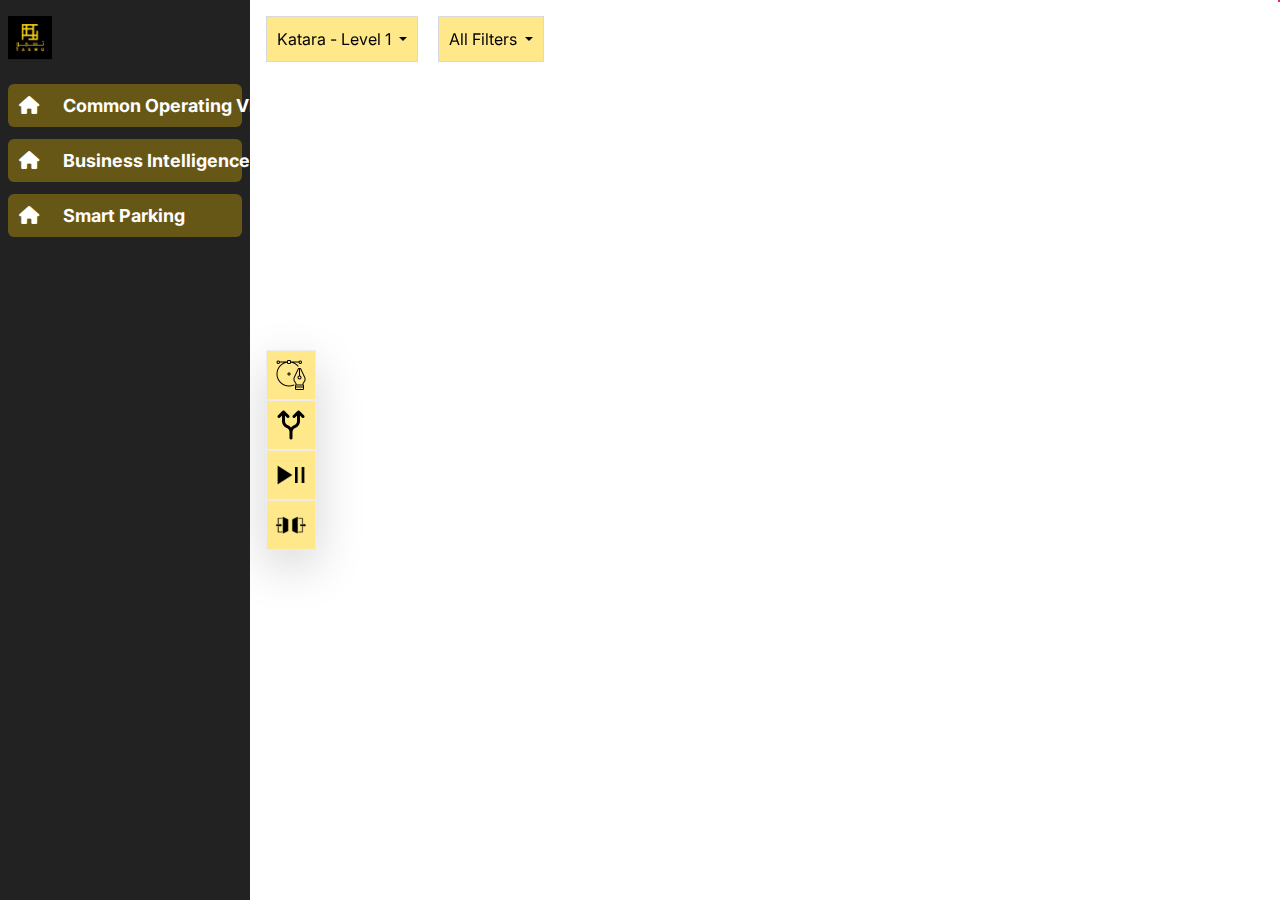
==== common-operating-view.html @ 6084bf0f "updated" ====
<!DOCTYPE html>
<html lang="en">

<head>
    <meta charset="UTF-8" />
    <meta name="viewport" content="width=device-width, initial-scale=1.0" />
    <title>Tasmu Platform</title>
    <link href="https://cdn.jsdelivr.net/npm/bootstrap@5.3.1/dist/css/bootstrap.min.css" rel="stylesheet" />
    <link rel="stylesheet" href="https://cdnjs.cloudflare.com/ajax/libs/font-awesome/6.4.2/css/all.min.css" />
    <link rel="stylesheet" href="assets/css/main.css" />
    <link rel="stylesheet" href="assets/css/common-operating-view.css" />
</head>

<body>
    <div id="wrapper" class="toggled">
        <aside id="sidebar-wrapper" class="px-2 py-3">
            <div class="sidebar-brand text-start mb-4">
                <a href="#" class="navbar-brand" id="sidebar-toggle">
                    <img src="assets/images/logo-sidebar.png" alt="" />
                </a>
            </div>
            <ul class="sidebar-nav p-0 m-0 list-unstyled">
                <li class="active">
                    <a href="#"
                        class="d-flex align-items-center justify-content-start py-2 rounded-2 gap-4 text-white fw-bold text-nowrap"><i
                            class="fa fa-home"></i>
                        <span>Common Operating View</span>
                    </a>
                </li>
                <li>
                    <a href="#"
                        class="d-flex align-items-center justify-content-start py-2 rounded-2 gap-4 text-white fw-bold text-nowrap"><i
                            class="fa fa-home"></i>
                        <span>Business Intelligence Dashboard</span>
                    </a>
                </li>
                <li>
                    <a href="#"
                        class="d-flex align-items-center justify-content-start py-2 rounded-2 gap-4 text-white fw-bold text-nowrap"><i
                            class="fa fa-home"></i>
                        <span>Smart Parking</span>
                    </a>
                </li>
            </ul>
        </aside>

        <section id="content-wrapper">
            <div class="d-flex position-relative">
                <div class="overlay-btns-wrapper position-absolute top-0 mt-3">
                    <div class="dropdown">
                        <a class="btn btn-primary dropdown-toggle rounded-0 me-3" href="#" role="button"
                            data-bs-toggle="dropdown" aria-expanded="false">
                            Katara - Level 1
                        </a>

                        <a class="btn btn-primary dropdown-toggle rounded-0" href="#" role="button"
                            data-bs-toggle="dropdown" aria-expanded="false">
                            All Filters
                        </a>

                        <div class="dropdown-menu p-2 rounded-0">
                            <div class="d-flex gap-4">
                                <div class="column">
                                    <div class="dropdown-items-heading mb-2 pb-2">
                                        <h6 class="">Date</h6>
                                    </div>
                                    <ul class="p-0 m-0 list-unstyled d-flex flex-column gap-2">
                                        <li>
                                            <label for="">Start</label>
                                            <input type="text" />
                                        </li>
                                        <li>
                                            <label for="">End</label>
                                            <input type="text" />
                                        </li>
                                    </ul>
                                </div>

                                <div class="column">
                                    <div class="dropdown-items-heading mb-2 pb-2">
                                        <h6 class="">Time</h6>
                                    </div>
                                    <ul class="p-0 m-0 list-unstyled d-flex flex-column gap-2">
                                        <li class="d-flex align-items-center gap-2">
                                            <input type="checkbox" id="full-day" />
                                            <label for="full-day">Full Day</label>
                                        </li>
                                        <li class="d-flex align-items-center gap-2">
                                            <input type="checkbox" id="day" />
                                            <label for="day">Day</label>
                                        </li>
                                        <li class="d-flex align-items-center gap-2">
                                            <input type="checkbox" id="afternoon" />
                                            <label for="afternoon">Afternoon</label>
                                        </li>
                                    </ul>
                                </div>

                                <div class="column">
                                    <div class="dropdown-items-heading mb-2 pb-2">
                                        <h6 class="text-nowrap">Time Interval</h6>
                                    </div>
                                    <ul class="p-0 m-0 list-unstyled d-flex flex-column gap-2">
                                        <li class="d-flex align-items-center gap-2">
                                            <input type="checkbox" id="real-time" />
                                            <label for="real-time">Real Time</label>
                                        </li>
                                        <li class="d-flex align-items-center gap-2">
                                            <input type="checkbox" id="15-mins" />
                                            <label for="15-mins">15 Mins</label>
                                        </li>
                                        <li class="d-flex align-items-center gap-2">
                                            <input type="checkbox" id="30-mins" />
                                            <label for="30-mins">30 Mins</label>
                                        </li>
                                        <li class="d-flex align-items-center gap-2">
                                            <input type="checkbox" id="1-hour" />
                                            <label for="1-hour">1 Hour</label>
                                        </li>
                                    </ul>
                                </div>

                                <div class="column">
                                    <div class="dropdown-items-heading mb-2 pb-2">
                                        <h6 class="">Target Population</h6>
                                    </div>
                                    <ul class="p-0 m-0 list-unstyled d-flex flex-column gap-2">
                                        <li>
                                            <label for="">Start</label>
                                            <input type="text" />
                                        </li>
                                        <li>
                                            <label for="">End</label>
                                            <input type="text" />
                                        </li>
                                    </ul>
                                </div>
                            </div>
                        </div>
                    </div>
                </div>

                <div class="side-btns position-absolute top-50 translate-middle-y shadow-lg">
                    <a href="#" class="side-btns-icon">
                        <img src="assets/images/pen.svg" class="w-100 h-100 object-fit-contain" alt="" />
                    </a>
                    <a href="#" class="side-btns-icon">
                        <img src="assets/images/double-arrow.svg" class="w-100 h-100 object-fit-contain" alt="" />
                    </a>
                    <a href="#" class="side-btns-icon">
                        <img src="assets/images/pause-play.svg" class="w-100 h-100 object-fit-contain" alt="" />
                    </a>
                    <a href="#" class="side-btns-icon">
                        <img src="assets/images/enter-exit.svg" class="w-100 h-100 object-fit-contain" alt="" />
                    </a>
                </div>

                <iframe
                    src="https://www.google.com/maps/embed?pb=!1m18!1m12!1m3!1d3605.1408170069312!2d68.34638577492206!3d25.36659662481938!2m3!1f0!2f0!3f0!3m2!1i1024!2i768!4f13.1!3m3!1m2!1s0x394c7153cbf49ea7%3A0xd67034353f6c5595!2sTechriv%20Solutions!5e0!3m2!1sen!2s!4v1694758147060!5m2!1sen!2s"
                    width="600" height="450" style="border: 0" allowfullscreen="" loading="lazy"
                    referrerpolicy="no-referrer-when-downgrade" class="map-iframe"></iframe>


            </div>
        </section>

        <div class="right-sidebar position-fixed end-0 top-0 border border-danger">

        </div>
    </div>

    <script src="https://cdn.jsdelivr.net/npm/bootstrap@5.3.1/dist/js/bootstrap.bundle.min.js"></script>
    <script src="assets/js/main.js"></script>
</body>

</html>
---- assets/css/main.css ----
@import url('https://fonts.googleapis.com/css2?family=Inter:wght@300;400;500;600;700&display=swap');

body {
    font-family: 'Inter', sans-serif;
}


h3 {
    font-size: 28px;
    font-weight: 600;
    margin-bottom: 0;
}

h6 {
    font-size: 18px;
    margin-bottom: 0;
}

a {
    font-size: 18px;
    text-decoration: none;
}

label {
    font-size: 17px;
}

img {
    width: auto;
    height: auto;
    max-width: 100%;
}

input:focus-visible {
    outline: none;
}

.fs-14 {
    font-size: 14px;
    line-height: normal;
}
---- assets/css/common-operating-view.css ----
.sidebar-brand img {
    width: 44px;
    height: 44px;
}

.sidebar-nav li a {
    background-color: #FFCD0050;
}

.sidebar-nav li:not(:last-child) a {
    margin-bottom: 12px;
}

.sidebar-nav li a i {
    text-indent: 11px;
}

#wrapper {
    transition: all 0.5s ease;
}

#sidebar-wrapper {
    z-index: 1000;
    position: fixed;
    left: 0px;
    width: 0;
    height: 100%;
    overflow-y: auto;
    overflow-x: hidden;
    background: #222;
    transition: all 0.5s ease;
}

#wrapper.toggled #sidebar-wrapper {
    width: 250px;
}

#content-wrapper .map-iframe {
    width: 100%;
    height: 100vh;
}

#content-wrapper .btn {
    padding: 10px;
}

#content-wrapper .btn-primary {
    background-color: rgba(255, 205, 0, 0.46);
    color: #000;
    border: 1px solid #D9D9D9;

}

#content-wrapper .overlay-btns-wrapper {
    left: 16px;
}

#content-wrapper .overlay-btns-wrapper .dropdown-menu {
    background-color: rgba(255, 205, 0, 0.46);
    border: 1px solid #D9D9D9;
}

#content-wrapper .overlay-btns-wrapper .dropdown-items-heading {
    border-bottom: 1px solid #000;
}

#content-wrapper .side-btns {
    left: 16px;
}

#content-wrapper .side-btns .side-btns-icon {
    padding: 8px;
    background-color: rgba(255, 205, 0, 0.46);
    border: 1px solid #F0EBEB;
    display: flex;
    align-items: center;
    justify-content: center;
    width: 50px;
    height: 50px;
}

.right-sidebar {
    background-color: #FFCD00BF;
}

@media (min-width: 992px) {
    #wrapper {
        padding-left: 250px;
    }

    #wrapper.toggled {
        padding-left: 60px;
    }

    #sidebar-wrapper {
        width: 250px;
    }

    #wrapper.toggled #sidebar-wrapper {
        width: 60px;
    }
}

@media (min-width: 768px) and (max-width: 991px) {
    #wrapper {
        padding-left: 60px;
    }

    #sidebar-wrapper {
        width: 60px;
    }
}

@media (max-width: 767px) {
    #wrapper {
        padding-left: 0;
    }

    #sidebar-wrapper {
        width: 0;
    }

    #wrapper.toggled #sidebar-wrapper {
        width: 250px;
    }
}
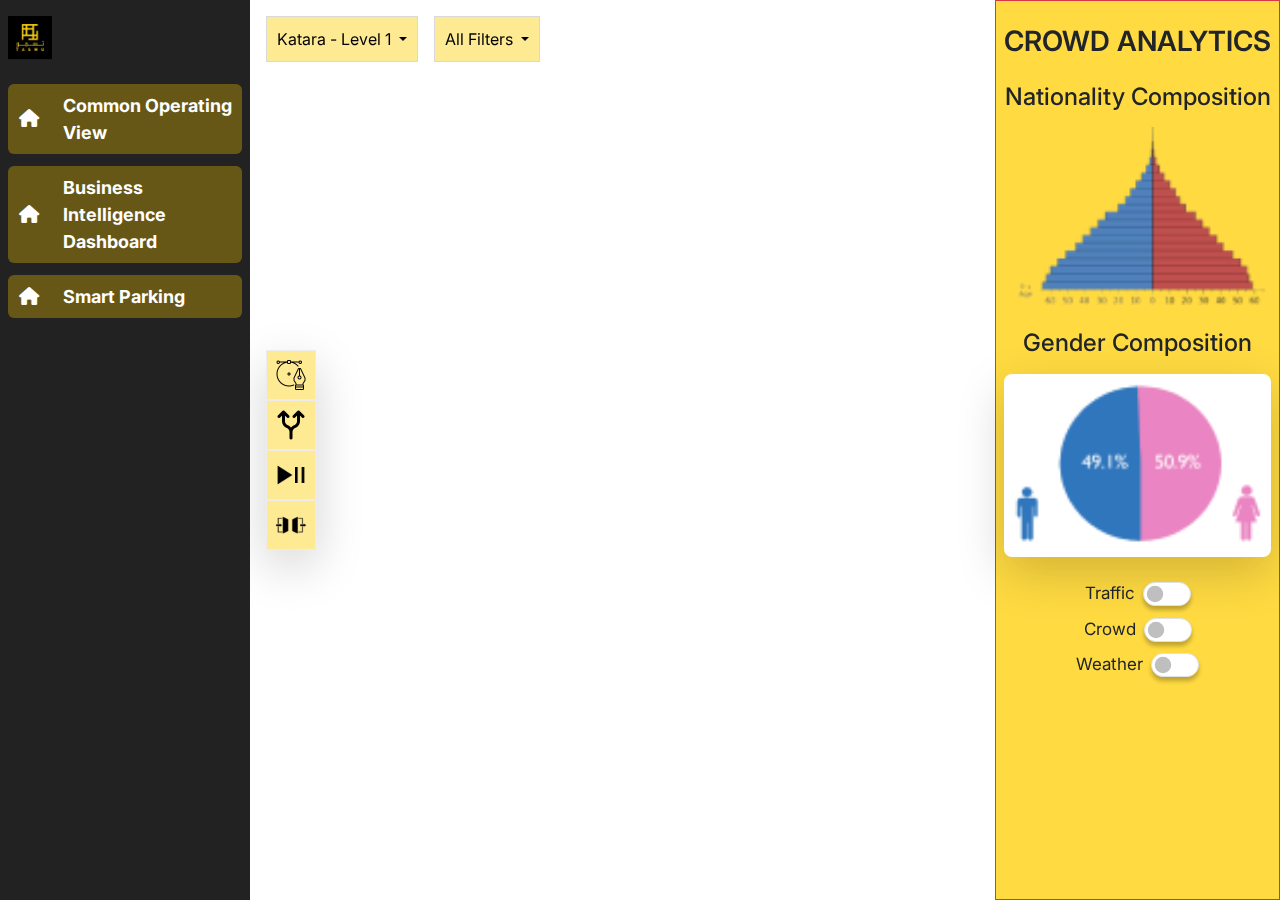
==== commit bf0197d8: "update" ====
--- a/common-operating-view.html
+++ b/common-operating-view.html
@@ -22,21 +22,21 @@
             <ul class="sidebar-nav p-0 m-0 list-unstyled">
                 <li class="active">
                     <a href="#"
-                        class="d-flex align-items-center justify-content-start py-2 rounded-2 gap-4 text-white fw-bold text-nowrap"><i
+                        class="d-flex align-items-center justify-content-start py-2 rounded-2 gap-4 text-white fw-bold"><i
                             class="fa fa-home"></i>
                         <span>Common Operating View</span>
                     </a>
                 </li>
                 <li>
                     <a href="#"
-                        class="d-flex align-items-center justify-content-start py-2 rounded-2 gap-4 text-white fw-bold text-nowrap"><i
+                        class="d-flex align-items-center justify-content-start py-2 rounded-2 gap-4 text-white fw-bold"><i
                             class="fa fa-home"></i>
                         <span>Business Intelligence Dashboard</span>
                     </a>
                 </li>
                 <li>
                     <a href="#"
-                        class="d-flex align-items-center justify-content-start py-2 rounded-2 gap-4 text-white fw-bold text-nowrap"><i
+                        class="d-flex align-items-center justify-content-start py-2 rounded-2 gap-4 text-white fw-bold"><i
                             class="fa fa-home"></i>
                         <span>Smart Parking</span>
                     </a>
@@ -47,96 +47,183 @@
         <section id="content-wrapper">
             <div class="d-flex position-relative">
                 <div class="overlay-btns-wrapper position-absolute top-0 mt-3">
-                    <div class="dropdown">
-                        <a class="btn btn-primary dropdown-toggle rounded-0 me-3" href="#" role="button"
-                            data-bs-toggle="dropdown" aria-expanded="false">
-                            Katara - Level 1
-                        </a>
-
-                        <a class="btn btn-primary dropdown-toggle rounded-0" href="#" role="button"
-                            data-bs-toggle="dropdown" aria-expanded="false">
-                            All Filters
-                        </a>
-
-                        <div class="dropdown-menu p-2 rounded-0">
-                            <div class="d-flex gap-4">
-                                <div class="column">
-                                    <div class="dropdown-items-heading mb-2 pb-2">
-                                        <h6 class="">Date</h6>
-                                    </div>
-                                    <ul class="p-0 m-0 list-unstyled d-flex flex-column gap-2">
-                                        <li>
-                                            <label for="">Start</label>
-                                            <input type="text" />
-                                        </li>
-                                        <li>
-                                            <label for="">End</label>
-                                            <input type="text" />
-                                        </li>
-                                    </ul>
-                                </div>
-
-                                <div class="column">
-                                    <div class="dropdown-items-heading mb-2 pb-2">
-                                        <h6 class="">Time</h6>
-                                    </div>
-                                    <ul class="p-0 m-0 list-unstyled d-flex flex-column gap-2">
-                                        <li class="d-flex align-items-center gap-2">
-                                            <input type="checkbox" id="full-day" />
-                                            <label for="full-day">Full Day</label>
-                                        </li>
-                                        <li class="d-flex align-items-center gap-2">
-                                            <input type="checkbox" id="day" />
-                                            <label for="day">Day</label>
-                                        </li>
-                                        <li class="d-flex align-items-center gap-2">
-                                            <input type="checkbox" id="afternoon" />
-                                            <label for="afternoon">Afternoon</label>
-                                        </li>
-                                    </ul>
-                                </div>
-
-                                <div class="column">
-                                    <div class="dropdown-items-heading mb-2 pb-2">
-                                        <h6 class="text-nowrap">Time Interval</h6>
-                                    </div>
-                                    <ul class="p-0 m-0 list-unstyled d-flex flex-column gap-2">
-                                        <li class="d-flex align-items-center gap-2">
-                                            <input type="checkbox" id="real-time" />
-                                            <label for="real-time">Real Time</label>
-                                        </li>
-                                        <li class="d-flex align-items-center gap-2">
-                                            <input type="checkbox" id="15-mins" />
-                                            <label for="15-mins">15 Mins</label>
-                                        </li>
-                                        <li class="d-flex align-items-center gap-2">
-                                            <input type="checkbox" id="30-mins" />
-                                            <label for="30-mins">30 Mins</label>
-                                        </li>
-                                        <li class="d-flex align-items-center gap-2">
-                                            <input type="checkbox" id="1-hour" />
-                                            <label for="1-hour">1 Hour</label>
-                                        </li>
-                                    </ul>
-                                </div>
-
-                                <div class="column">
-                                    <div class="dropdown-items-heading mb-2 pb-2">
-                                        <h6 class="">Target Population</h6>
-                                    </div>
-                                    <ul class="p-0 m-0 list-unstyled d-flex flex-column gap-2">
-                                        <li>
-                                            <label for="">Start</label>
-                                            <input type="text" />
-                                        </li>
-                                        <li>
-                                            <label for="">End</label>
-                                            <input type="text" />
-                                        </li>
-                                    </ul>
+                    <div class="dropdown d-flex">
+                        <div class="dropdown-btn me-3 pb-3">
+                            <a class="btn btn-primary dropdown-toggle rounded-0" href="#" role="button"
+                                data-bs-toggle="" data-bs-auto-close="outside" aria-expanded="false">
+                                Katara - Level 1
+                            </a>
+                            <div class="dropdown-menu p-2 rounded-0">
+                                <div class="d-flex gap-4">
+                                    <div class="column">
+                                        <div class="dropdown-items-heading mb-2 pb-2">
+                                            <h6 class="">Date</h6>
+                                        </div>
+                                        <ul class="p-0 m-0 list-unstyled d-flex flex-column gap-2">
+                                            <li>
+                                                <label for="">Start</label>
+                                                <input type="text" />
+                                            </li>
+                                            <li>
+                                                <label for="">End</label>
+                                                <input type="text" />
+                                            </li>
+                                        </ul>
+                                    </div>
+
+                                    <div class="column">
+                                        <div class="dropdown-items-heading mb-2 pb-2">
+                                            <h6 class="">Time</h6>
+                                        </div>
+                                        <ul class="p-0 m-0 list-unstyled d-flex flex-column gap-2">
+                                            <li class="d-flex align-items-center gap-2">
+                                                <input type="checkbox" id="full-day" />
+                                                <label for="full-day">Full Day</label>
+                                            </li>
+                                            <li class="d-flex align-items-center gap-2">
+                                                <input type="checkbox" id="day" />
+                                                <label for="day">Day</label>
+                                            </li>
+                                            <li class="d-flex align-items-center gap-2">
+                                                <input type="checkbox" id="afternoon" />
+                                                <label for="afternoon">Afternoon</label>
+                                            </li>
+                                        </ul>
+                                    </div>
+
+                                    <div class="column">
+                                        <div class="dropdown-items-heading mb-2 pb-2">
+                                            <h6 class="text-nowrap">Time Interval</h6>
+                                        </div>
+                                        <ul class="p-0 m-0 list-unstyled d-flex flex-column gap-2">
+                                            <li class="d-flex align-items-center gap-2">
+                                                <input type="checkbox" id="real-time" />
+                                                <label for="real-time">Real Time</label>
+                                            </li>
+                                            <li class="d-flex align-items-center gap-2">
+                                                <input type="checkbox" id="15-mins" />
+                                                <label for="15-mins">15 Mins</label>
+                                            </li>
+                                            <li class="d-flex align-items-center gap-2">
+                                                <input type="checkbox" id="30-mins" />
+                                                <label for="30-mins">30 Mins</label>
+                                            </li>
+                                            <li class="d-flex align-items-center gap-2">
+                                                <input type="checkbox" id="1-hour" />
+                                                <label for="1-hour">1 Hour</label>
+                                            </li>
+                                        </ul>
+                                    </div>
+
+                                    <div class="column">
+                                        <div class="dropdown-items-heading mb-2 pb-2">
+                                            <h6 class="">Target Population</h6>
+                                        </div>
+                                        <ul class="p-0 m-0 list-unstyled d-flex flex-column gap-2">
+                                            <li>
+                                                <label for="">Start</label>
+                                                <input type="text" />
+                                            </li>
+                                            <li>
+                                                <label for="">End</label>
+                                                <input type="text" />
+                                            </li>
+                                        </ul>
+                                    </div>
                                 </div>
                             </div>
                         </div>
+
+
+                        <div class="dropdown-btn">
+                            <a class="btn btn-primary dropdown-toggle rounded-0" href="#" role="button"
+                                data-bs-toggle="" data-bs-auto-close="outside" aria-expanded="false">
+                                All Filters
+                            </a>
+                            <div class="dropdown-menu p-2 rounded-0">
+                                <div class="d-flex gap-4">
+                                    <div class="column">
+                                        <div class="dropdown-items-heading mb-2 pb-2">
+                                            <h6 class="">Date</h6>
+                                        </div>
+                                        <ul class="p-0 m-0 list-unstyled d-flex flex-column gap-2">
+                                            <li>
+                                                <label for="">Start</label>
+                                                <input type="text" />
+                                            </li>
+                                            <li>
+                                                <label for="">End</label>
+                                                <input type="text" />
+                                            </li>
+                                        </ul>
+                                    </div>
+
+                                    <div class="column">
+                                        <div class="dropdown-items-heading mb-2 pb-2">
+                                            <h6 class="">Time</h6>
+                                        </div>
+                                        <ul class="p-0 m-0 list-unstyled d-flex flex-column gap-2">
+                                            <li class="d-flex align-items-center gap-2">
+                                                <input type="checkbox" id="full-day" />
+                                                <label for="full-day">Full Day</label>
+                                            </li>
+                                            <li class="d-flex align-items-center gap-2">
+                                                <input type="checkbox" id="day" />
+                                                <label for="day">Day</label>
+                                            </li>
+                                            <li class="d-flex align-items-center gap-2">
+                                                <input type="checkbox" id="afternoon" />
+                                                <label for="afternoon">Afternoon</label>
+                                            </li>
+                                        </ul>
+                                    </div>
+
+                                    <div class="column">
+                                        <div class="dropdown-items-heading mb-2 pb-2">
+                                            <h6 class="text-nowrap">Time Interval</h6>
+                                        </div>
+                                        <ul class="p-0 m-0 list-unstyled d-flex flex-column gap-2">
+                                            <li class="d-flex align-items-center gap-2">
+                                                <input type="checkbox" id="real-time" />
+                                                <label for="real-time">Real Time</label>
+                                            </li>
+                                            <li class="d-flex align-items-center gap-2">
+                                                <input type="checkbox" id="15-mins" />
+                                                <label for="15-mins">15 Mins</label>
+                                            </li>
+                                            <li class="d-flex align-items-center gap-2">
+                                                <input type="checkbox" id="30-mins" />
+                                                <label for="30-mins">30 Mins</label>
+                                            </li>
+                                            <li class="d-flex align-items-center gap-2">
+                                                <input type="checkbox" id="1-hour" />
+                                                <label for="1-hour">1 Hour</label>
+                                            </li>
+                                        </ul>
+                                    </div>
+
+                                    <div class="column">
+                                        <div class="dropdown-items-heading mb-2 pb-2">
+                                            <h6 class="">Target Population</h6>
+                                        </div>
+                                        <ul class="p-0 m-0 list-unstyled d-flex flex-column gap-2">
+                                            <li>
+                                                <label for="">Start</label>
+                                                <input type="text" />
+                                            </li>
+                                            <li>
+                                                <label for="">End</label>
+                                                <input type="text" />
+                                            </li>
+                                        </ul>
+                                    </div>
+                                </div>
+                            </div>
+                        </div>
+
+
+
+
                     </div>
                 </div>
 
@@ -164,11 +251,46 @@
             </div>
         </section>
 
-        <div class="right-sidebar position-fixed end-0 top-0 border border-danger">
-
+        <div class="right-sidebar position-fixed end-0 top-0 h-100 border border-danger text-center py-4 px-2">
+            <h3 class="mb-4">CROWD ANALYTICS </h3>
+            <div class="mb-4">
+                <h4 class="mb-3">Nationality Composition</h4>
+                <img src="assets/images/India_population_pyramid.png" class="w-100" alt="">
+            </div>
+            <div class="mb-4">
+                <h4 class="mb-3">Gender Composition</h4>
+                <div class="bg-white rounded-3 shadow-lg">
+                    <img src="assets/images/gender_composition.png" class="w-100" alt="">
+                </div>
+            </div>
+            <div class="toggle-btns">
+                <div class="d-flex align-items-center justify-content-center flex-column mb-2">
+                    <div class="form-check form-switch p-0 d-flex align-items-center gap-2">
+                        <label class="form-check-label" for="flexSwitchCheckDefault">Traffic</label>
+                        <input class="form-check-input m-0 float-none" type="checkbox" role="switch"
+                            id="flexSwitchCheckDefault">
+                    </div>
+                </div>
+                <div class="d-flex align-items-center justify-content-center flex-column mb-2">
+                    <div class="form-check form-switch p-0 d-flex align-items-center gap-2">
+                        <label class="form-check-label" for="flexSwitchCheckDefault">Crowd</label>
+                        <input class="form-check-input m-0 float-none" type="checkbox" role="switch"
+                            id="flexSwitchCheckDefault">
+                    </div>
+                </div>
+                <div class="d-flex align-items-center justify-content-center flex-column">
+                    <div class="form-check form-switch p-0 d-flex align-items-center gap-2">
+                        <label class="form-check-label" for="flexSwitchCheckDefault">Weather</label>
+                        <input class="form-check-input m-0 float-none" type="checkbox" role="switch"
+                            id="flexSwitchCheckDefault">
+                    </div>
+                </div>
+            </div>
         </div>
     </div>
 
+    <script src="https://code.jquery.com/jquery-3.7.1.min.js"
+        integrity="sha256-/JqT3SQfawRcv/BIHPThkBvs0OEvtFFmqPF/lYI/Cxo=" crossorigin="anonymous"></script>
     <script src="https://cdn.jsdelivr.net/npm/bootstrap@5.3.1/dist/js/bootstrap.bundle.min.js"></script>
     <script src="assets/js/main.js"></script>
 </body>
--- a/assets/css/main.css
+++ b/assets/css/main.css
@@ -4,10 +4,21 @@
     font-family: 'Inter', sans-serif;
 }
 
+h2 {
+    font-size: 32px;
+    font-weight: 600;
+    margin-bottom: 0;
+}
 
 h3 {
     font-size: 28px;
     font-weight: 600;
+    margin-bottom: 0;
+}
+
+h4 {
+    font-size: 24px;
+    font-weight: 500;
     margin-bottom: 0;
 }
 
--- a/assets/css/common-operating-view.css
+++ b/assets/css/common-operating-view.css
@@ -45,7 +45,9 @@
 }
 
 #content-wrapper .btn-primary {
-    background-color: rgba(255, 205, 0, 0.46);
+    background: rgba(255, 205, 0, 0.42);
+    backdrop-filter: blur(11.2px);
+    -webkit-backdrop-filter: blur(10px);
     color: #000;
     border: 1px solid #D9D9D9;
 
@@ -56,8 +58,15 @@
 }
 
 #content-wrapper .overlay-btns-wrapper .dropdown-menu {
-    background-color: rgba(255, 205, 0, 0.46);
+    background: rgba(255, 205, 0, 0.42);
+    backdrop-filter: blur(11.2px);
+    -webkit-backdrop-filter: blur(10px);
     border: 1px solid #D9D9D9;
+}
+
+#content-wrapper .dropdown-btn:hover .dropdown-menu {
+    display: block;
+    top: 100%;
 }
 
 #content-wrapper .overlay-btns-wrapper .dropdown-items-heading {
@@ -70,7 +79,9 @@
 
 #content-wrapper .side-btns .side-btns-icon {
     padding: 8px;
-    background-color: rgba(255, 205, 0, 0.46);
+    background: rgba(255, 205, 0, 0.42);
+    backdrop-filter: blur(11.2px);
+    -webkit-backdrop-filter: blur(10px);
     border: 1px solid #F0EBEB;
     display: flex;
     align-items: center;
@@ -81,6 +92,13 @@
 
 .right-sidebar {
     background-color: #FFCD00BF;
+    backdrop-filter: blur(2px);
+}
+
+.right-sidebar .form-switch .form-check-input {
+    height: 1.5em;
+    width: 3em;
+    box-shadow: 0px 4px 4px 0px rgba(0, 0, 0, 0.25);
 }
 
 @media (min-width: 992px) {
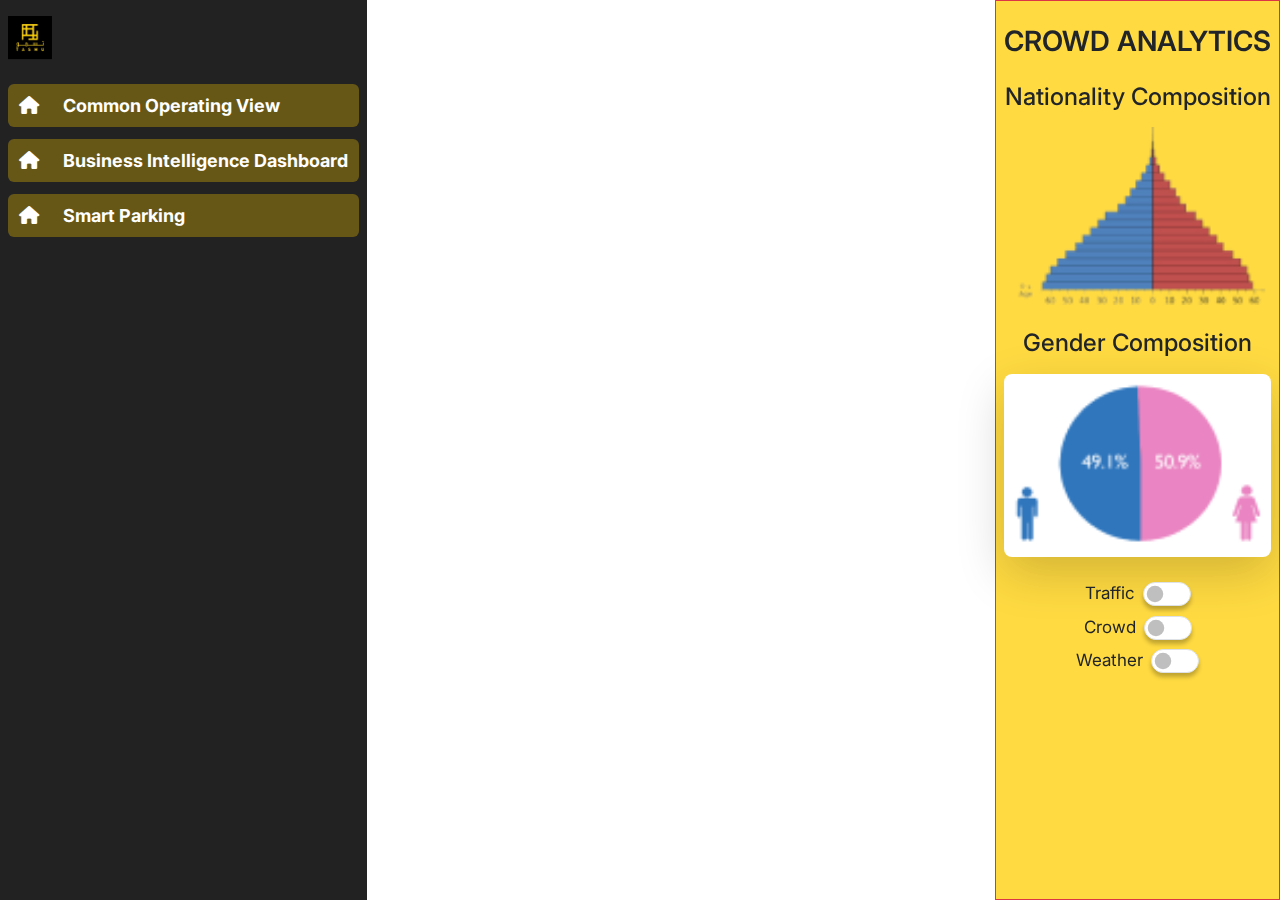
==== commit 7fe356d0: "update" ====
--- a/common-operating-view.html
+++ b/common-operating-view.html
@@ -14,29 +14,32 @@
 <body>
     <div id="wrapper" class="toggled">
         <aside id="sidebar-wrapper" class="px-2 py-3">
+            <div class="sidebar-btn position-absolute ">
+                <i class="fa-solid fa-chevron-right"></i>
+            </div>
             <div class="sidebar-brand text-start mb-4">
                 <a href="#" class="navbar-brand" id="sidebar-toggle">
                     <img src="assets/images/logo-sidebar.png" alt="" />
                 </a>
             </div>
-            <ul class="sidebar-nav p-0 m-0 list-unstyled">
+            <ul class="sidebar-nav p-0 m-0 list-unstyled overflow-hidden">
                 <li class="active">
                     <a href="#"
-                        class="d-flex align-items-center justify-content-start py-2 rounded-2 gap-4 text-white fw-bold"><i
+                        class="d-flex align-items-center justify-content-start rounded-2 gap-4 text-white fw-bold text-nowrap"><i
                             class="fa fa-home"></i>
                         <span>Common Operating View</span>
                     </a>
                 </li>
                 <li>
                     <a href="#"
-                        class="d-flex align-items-center justify-content-start py-2 rounded-2 gap-4 text-white fw-bold"><i
+                        class="d-flex align-items-center justify-content-start rounded-2 gap-4 text-white fw-bold text-nowrap"><i
                             class="fa fa-home"></i>
                         <span>Business Intelligence Dashboard</span>
                     </a>
                 </li>
                 <li>
                     <a href="#"
-                        class="d-flex align-items-center justify-content-start py-2 rounded-2 gap-4 text-white fw-bold"><i
+                        class="d-flex align-items-center justify-content-start rounded-2 gap-4 text-white fw-bold text-nowrap"><i
                             class="fa fa-home"></i>
                         <span>Smart Parking</span>
                     </a>
@@ -71,46 +74,46 @@
                                         </ul>
                                     </div>
 
-                                    <div class="column">
+                                    <div class="column dropdown-columns">
                                         <div class="dropdown-items-heading mb-2 pb-2">
                                             <h6 class="">Time</h6>
                                         </div>
                                         <ul class="p-0 m-0 list-unstyled d-flex flex-column gap-2">
-                                            <li class="d-flex align-items-center gap-2">
+                                            <li class="d-flex align-items-center">
                                                 <input type="checkbox" id="full-day" />
-                                                <label for="full-day">Full Day</label>
-                                            </li>
-                                            <li class="d-flex align-items-center gap-2">
+                                                <label for="full-day" class="ps-2">Full Day</label>
+                                            </li>
+                                            <li class="d-flex align-items-center">
                                                 <input type="checkbox" id="day" />
-                                                <label for="day">Day</label>
-                                            </li>
-                                            <li class="d-flex align-items-center gap-2">
+                                                <label for="day" class="ps-2">Day</label>
+                                            </li>
+                                            <li class="d-flex align-items-center">
                                                 <input type="checkbox" id="afternoon" />
-                                                <label for="afternoon">Afternoon</label>
-                                            </li>
-                                        </ul>
-                                    </div>
-
-                                    <div class="column">
+                                                <label for="afternoon" class="ps-2">Afternoon</label>
+                                            </li>
+                                        </ul>
+                                    </div>
+
+                                    <div class="column dropdown-columns">
                                         <div class="dropdown-items-heading mb-2 pb-2">
                                             <h6 class="text-nowrap">Time Interval</h6>
                                         </div>
                                         <ul class="p-0 m-0 list-unstyled d-flex flex-column gap-2">
-                                            <li class="d-flex align-items-center gap-2">
+                                            <li class="d-flex align-items-center">
                                                 <input type="checkbox" id="real-time" />
-                                                <label for="real-time">Real Time</label>
-                                            </li>
-                                            <li class="d-flex align-items-center gap-2">
+                                                <label for="real-time" class="ps-2">Real Time</label>
+                                            </li>
+                                            <li class="d-flex align-items-center">
                                                 <input type="checkbox" id="15-mins" />
-                                                <label for="15-mins">15 Mins</label>
-                                            </li>
-                                            <li class="d-flex align-items-center gap-2">
+                                                <label for="15-mins" class="ps-2">15 Mins</label>
+                                            </li>
+                                            <li class="d-flex align-items-center">
                                                 <input type="checkbox" id="30-mins" />
-                                                <label for="30-mins">30 Mins</label>
-                                            </li>
-                                            <li class="d-flex align-items-center gap-2">
+                                                <label for="30-mins" class="ps-2">30 Mins</label>
+                                            </li>
+                                            <li class="d-flex align-items-center">
                                                 <input type="checkbox" id="1-hour" />
-                                                <label for="1-hour">1 Hour</label>
+                                                <label for="1-hour" class="ps-2">1 Hour</label>
                                             </li>
                                         </ul>
                                     </div>
@@ -158,46 +161,46 @@
                                         </ul>
                                     </div>
 
-                                    <div class="column">
+                                    <div class="column dropdown-columns">
                                         <div class="dropdown-items-heading mb-2 pb-2">
                                             <h6 class="">Time</h6>
                                         </div>
                                         <ul class="p-0 m-0 list-unstyled d-flex flex-column gap-2">
-                                            <li class="d-flex align-items-center gap-2">
+                                            <li class="d-flex align-items-center">
                                                 <input type="checkbox" id="full-day" />
-                                                <label for="full-day">Full Day</label>
-                                            </li>
-                                            <li class="d-flex align-items-center gap-2">
+                                                <label for="full-day" class="ps-2">Full Day</label>
+                                            </li>
+                                            <li class="d-flex align-items-center">
                                                 <input type="checkbox" id="day" />
-                                                <label for="day">Day</label>
-                                            </li>
-                                            <li class="d-flex align-items-center gap-2">
+                                                <label for="day" class="ps-2">Day</label>
+                                            </li>
+                                            <li class="d-flex align-items-center">
                                                 <input type="checkbox" id="afternoon" />
-                                                <label for="afternoon">Afternoon</label>
-                                            </li>
-                                        </ul>
-                                    </div>
-
-                                    <div class="column">
+                                                <label for="afternoon" class="ps-2">Afternoon</label>
+                                            </li>
+                                        </ul>
+                                    </div>
+
+                                    <div class="column dropdown-columns">
                                         <div class="dropdown-items-heading mb-2 pb-2">
                                             <h6 class="text-nowrap">Time Interval</h6>
                                         </div>
                                         <ul class="p-0 m-0 list-unstyled d-flex flex-column gap-2">
-                                            <li class="d-flex align-items-center gap-2">
+                                            <li class="d-flex align-items-center">
                                                 <input type="checkbox" id="real-time" />
-                                                <label for="real-time">Real Time</label>
-                                            </li>
-                                            <li class="d-flex align-items-center gap-2">
+                                                <label for="real-time" class="ps-2">Real Time</label>
+                                            </li>
+                                            <li class="d-flex align-items-center">
                                                 <input type="checkbox" id="15-mins" />
-                                                <label for="15-mins">15 Mins</label>
-                                            </li>
-                                            <li class="d-flex align-items-center gap-2">
+                                                <label for="15-mins" class="ps-2">15 Mins</label>
+                                            </li>
+                                            <li class="d-flex align-items-center">
                                                 <input type="checkbox" id="30-mins" />
-                                                <label for="30-mins">30 Mins</label>
-                                            </li>
-                                            <li class="d-flex align-items-center gap-2">
+                                                <label for="30-mins" class="ps-2">30 Mins</label>
+                                            </li>
+                                            <li class="d-flex align-items-center">
                                                 <input type="checkbox" id="1-hour" />
-                                                <label for="1-hour">1 Hour</label>
+                                                <label for="1-hour" class="ps-2">1 Hour</label>
                                             </li>
                                         </ul>
                                     </div>
@@ -263,28 +266,23 @@
                     <img src="assets/images/gender_composition.png" class="w-100" alt="">
                 </div>
             </div>
-            <div class="toggle-btns">
-                <div class="d-flex align-items-center justify-content-center flex-column mb-2">
-                    <div class="form-check form-switch p-0 d-flex align-items-center gap-2">
-                        <label class="form-check-label" for="flexSwitchCheckDefault">Traffic</label>
-                        <input class="form-check-input m-0 float-none" type="checkbox" role="switch"
-                            id="flexSwitchCheckDefault">
-                    </div>
-                </div>
-                <div class="d-flex align-items-center justify-content-center flex-column mb-2">
-                    <div class="form-check form-switch p-0 d-flex align-items-center gap-2">
-                        <label class="form-check-label" for="flexSwitchCheckDefault">Crowd</label>
-                        <input class="form-check-input m-0 float-none" type="checkbox" role="switch"
-                            id="flexSwitchCheckDefault">
-                    </div>
-                </div>
+            <div class="toggle-btns-wrapper">
                 <div class="d-flex align-items-center justify-content-center flex-column">
-                    <div class="form-check form-switch p-0 d-flex align-items-center gap-2">
-                        <label class="form-check-label" for="flexSwitchCheckDefault">Weather</label>
-                        <input class="form-check-input m-0 float-none" type="checkbox" role="switch"
-                            id="flexSwitchCheckDefault">
-                    </div>
-                </div>
+                    <div class="form-check form-switch p-0 d-flex align-items-center toggle-btn  mb-2">
+                        <label class="form-check-label pe-2" for="traffic">Traffic</label>
+                        <input class="form-check-input m-0 float-none" type="checkbox" role="switch" id="traffic">
+                    </div>
+
+                    <div class="form-check form-switch p-0 d-flex align-items-center toggle-btn  mb-2">
+                        <label class="form-check-label pe-2" for="crowd">Crowd</label>
+                        <input class="form-check-input m-0 float-none" type="checkbox" role="switch" id="crowd">
+                    </div>
+                    <div class="form-check form-switch p-0 d-flex align-items-center toggle-btn  mb-2">
+                        <label class="form-check-label pe-2" for="weather">Weather</label>
+                        <input class="form-check-input m-0 float-none" type="checkbox" role="switch" id="weather">
+                    </div>
+                </div>
+
             </div>
         </div>
     </div>
--- a/assets/css/main.css
+++ b/assets/css/main.css
@@ -49,4 +49,84 @@
 .fs-14 {
     font-size: 14px;
     line-height: normal;
+}
+
+.sidebar-btn {
+    font-size: 25px;
+    padding: 8px 24px;
+    border-top-right-radius: 30px;
+    border-bottom-right-radius: 30px;
+    background-color: #222;
+    color: #fff;
+    top: 7%;
+    left: 95%;
+    display: none;
+}
+
+
+#sidebar-wrapper .sidebar-brand img {
+    width: 44px;
+    height: 44px;
+}
+
+.sidebar-nav li a {
+    background-color: #FFCD0050;
+    padding: 8px 11px;
+}
+
+.sidebar-nav li:not(:last-child) a {
+    margin-bottom: 12px;
+}
+
+
+#wrapper {
+    padding-left: 60px;
+    transition: all 0.5s ease;
+}
+
+#sidebar-wrapper {
+    z-index: 1000;
+    position: fixed;
+    left: 0px;
+    height: 100%;
+    /* overflow-y: auto;
+    overflow-x: hidden; */
+    background: #222;
+    transition: all 0.5s ease;
+    max-width: 500px;
+}
+
+#wrapper.toggled #sidebar-wrapper {
+    max-width: 60px;
+}
+
+
+@media (max-width: 991.97px) {
+    .sidebar-btn {
+        display: block;
+    }
+
+    #wrapper {
+        padding-left: 0px;
+    }
+
+    #wrapper .sidebar-btn {
+        opacity: 0;
+    }
+
+    #wrapper.toggled .sidebar-btn {
+        opacity: 1;
+    }
+
+
+    #wrapper.toggled #sidebar-wrapper {
+        max-width: 0px;
+        padding-left: 0 !important;
+        padding-right: 0 !important;
+    }
+
+    /* .navbar-brand img {
+        width: 48px;
+        height: 48px;
+    } */
 }--- a/assets/css/common-operating-view.css
+++ b/assets/css/common-operating-view.css
@@ -1,40 +1,3 @@
-.sidebar-brand img {
-    width: 44px;
-    height: 44px;
-}
-
-.sidebar-nav li a {
-    background-color: #FFCD0050;
-}
-
-.sidebar-nav li:not(:last-child) a {
-    margin-bottom: 12px;
-}
-
-.sidebar-nav li a i {
-    text-indent: 11px;
-}
-
-#wrapper {
-    transition: all 0.5s ease;
-}
-
-#sidebar-wrapper {
-    z-index: 1000;
-    position: fixed;
-    left: 0px;
-    width: 0;
-    height: 100%;
-    overflow-y: auto;
-    overflow-x: hidden;
-    background: #222;
-    transition: all 0.5s ease;
-}
-
-#wrapper.toggled #sidebar-wrapper {
-    width: 250px;
-}
-
 #content-wrapper .map-iframe {
     width: 100%;
     height: 100vh;
@@ -73,6 +36,10 @@
     border-bottom: 1px solid #000;
 }
 
+#content-wrapper .overlay-btns-wrapper .dropdown-columns ul li * {
+    cursor: pointer;
+}
+
 #content-wrapper .side-btns {
     left: 16px;
 }
@@ -101,44 +68,6 @@
     box-shadow: 0px 4px 4px 0px rgba(0, 0, 0, 0.25);
 }
 
-@media (min-width: 992px) {
-    #wrapper {
-        padding-left: 250px;
-    }
-
-    #wrapper.toggled {
-        padding-left: 60px;
-    }
-
-    #sidebar-wrapper {
-        width: 250px;
-    }
-
-    #wrapper.toggled #sidebar-wrapper {
-        width: 60px;
-    }
-}
-
-@media (min-width: 768px) and (max-width: 991px) {
-    #wrapper {
-        padding-left: 60px;
-    }
-
-    #sidebar-wrapper {
-        width: 60px;
-    }
-}
-
-@media (max-width: 767px) {
-    #wrapper {
-        padding-left: 0;
-    }
-
-    #sidebar-wrapper {
-        width: 0;
-    }
-
-    #wrapper.toggled #sidebar-wrapper {
-        width: 250px;
-    }
+.toggle-btns-wrapper .toggle-btn * {
+    cursor: pointer;
 }